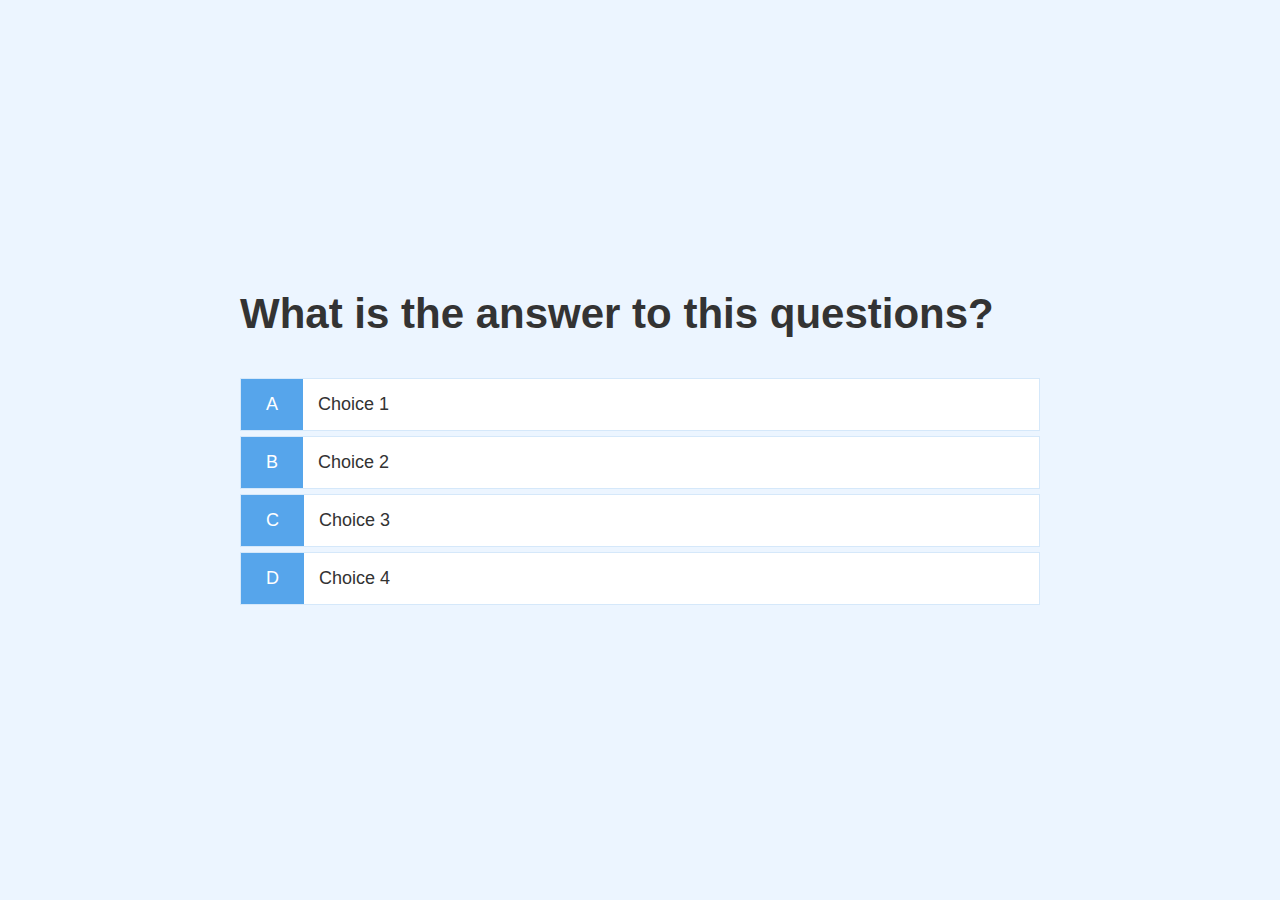
==== game.html @ 6f706d53 "create and style the game page" ====
<!DOCTYPE html>
<html lang="en">
<head>
  <meta charset="UTF-8">
  <meta http-equiv="X-UA-Compatible" content="IE=edge">
  <meta name="viewport" content="width=device-width, initial-scale=1.0">
  <title>QuizGame - Play</title>

  <link rel="stylesheet" href="app.css">
  <link rel="stylesheet" href="game.css">
</head>
<body>
  <div class="container">
    <div id="game" class="justify-center flex-column">
      <h2 id="question">What is the answer to this questions?</h2>
      <div class="choice-container">
        <p class="choice-prefix">A</p>
        <p class="choice-text">Choice 1</p>
      </div>
      <div class="choice-container">
        <p class="choice-prefix">B</p>
        <p class="choice-text">Choice 2</p>
      </div>
      <div class="choice-container">
        <p class="choice-prefix">C</p>
        <p class="choice-text">Choice 3</p>
      </div>
      <div class="choice-container">
        <p class="choice-prefix">D</p>
        <p class="choice-text">Choice 4</p>
      </div>
    </div>
  </div>
  <script src="game.js"></script>
</body>
</html>
---- app.css ----
:root {
  background-color: #ecf5ff;
  font-size: 62.5%;
}

*{
  box-sizing: border-box;
  font-family: Arial, Helvetica, sans-serif;
  margin: 0;
  padding: 0;
  color: #333;
}

h1,
h2,
h3,
h4 {
  margin-bottom: 1rem;
}

h1 {
  font-size: 5.4rem;
  color: #56a5eb;
  margin-bottom: 5rem;
}

h1 > span {
  font-size: 2.4rem;
  font-weight: 500;
}

h2 {
  font-size: 4.2rem;
  margin-bottom: 4rem;
  font-weight: 700;
}

h3 {
  font-size: 2.8rem;
  font-weight: 500;
}

/* Utilities */

.container{
  width: 100vw;
  height: 100vh;
  display: flex;
  justify-content: center;
  align-items: center;
  max-width: 80rem;
  margin: 0 auto;
}

.container > * {
  width: 100%;
}

.flex-column {
  display: flex;
  flex-direction: column;
}

.flex-center {
  justify-content: center;
  align-items: center;
}

.justify-center {
  justify-content: center;
}

.text-center {
  text-align: center;
}

.hidden {
  display: none;
}

/* Buttons */
.btn {
  font-size: 1.8rem;
  padding: 1rem 0;
  width: 20rem;
  text-align: center;
  border: 0.1rem solid #56a5eb;
  margin-bottom: 1rem;
  text-decoration: none;
  color: #56a5eb;
  background-color: white;
}

.btn:hover {
  cursor: pointer;
  box-shadow: 0 0.4rem 1.4rem 0 rgba(86, 185, 235, 0.5);
  transform: translateY(-0.1rem);
  transition: transform 150ms;
}

.btn[disabled]:hover {
  cursor: not-allowed;
  box-shadow: none;
  transform: none;
}
---- game.css ----
.choice-container {
  display: flex;
  margin-bottom: 0.5rem;
  width: 100%;
  font-size: 1.8rem;
  border: 0.1rem solid rgba(86, 165, 235, 0.25);
  background-color: white;
}

.choice-container:hover{
  cursor: pointer;
  box-shadow: 0 0.4rem 1.4rem 0 rgba(86, 185, 235, 0.5);
  transform: translateY(-0.1rem);
  transition: transform 150ms;
}

.choice-prefix {
  padding: 1.5rem 2.5rem;
  background-color: #56a5eb;
  color: white;
}

.choice-text {
  padding: 1.5rem;
}
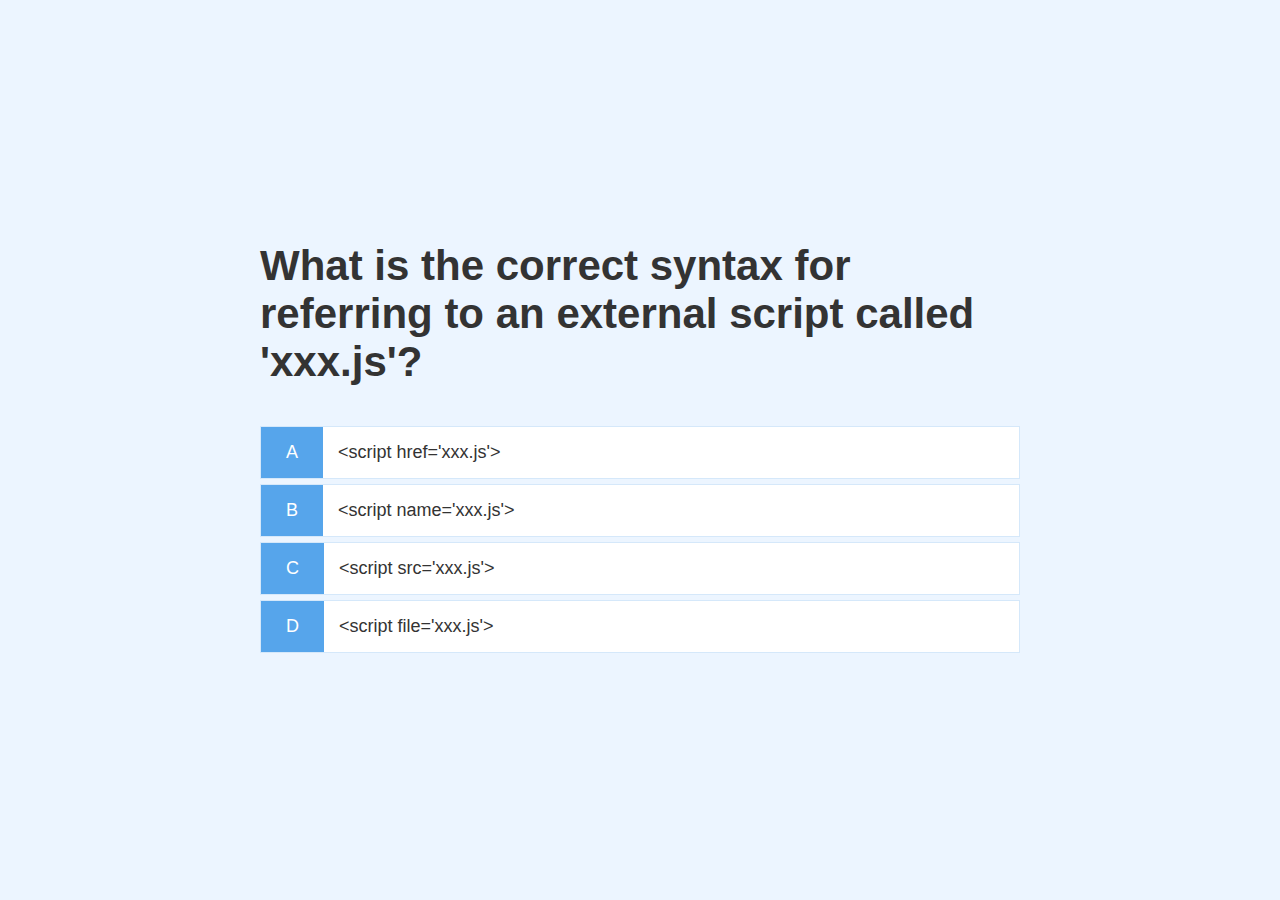
==== commit 06efd7bd: "Display Hard coded questions" ====
--- a/game.html
+++ b/game.html
@@ -15,19 +15,19 @@
       <h2 id="question">What is the answer to this questions?</h2>
       <div class="choice-container">
         <p class="choice-prefix">A</p>
-        <p class="choice-text">Choice 1</p>
+        <p class="choice-text" data-number="1">Choice 1</p>
       </div>
       <div class="choice-container">
         <p class="choice-prefix">B</p>
-        <p class="choice-text">Choice 2</p>
+        <p class="choice-text" data-number="2">Choice 2</p>
       </div>
       <div class="choice-container">
         <p class="choice-prefix">C</p>
-        <p class="choice-text">Choice 3</p>
+        <p class="choice-text" data-number="3">Choice 3</p>
       </div>
       <div class="choice-container">
         <p class="choice-prefix">D</p>
-        <p class="choice-text">Choice 4</p>
+        <p class="choice-text" data-number="4">Choice 4</p>
       </div>
     </div>
   </div>
--- a/app.css
+++ b/app.css
@@ -50,6 +50,7 @@
   align-items: center;
   max-width: 80rem;
   margin: 0 auto;
+  padding: 2rem;
 }
 
 .container > * {
--- a/game.css
+++ b/game.css
@@ -22,4 +22,5 @@
 
 .choice-text {
   padding: 1.5rem;
+  width: 100%;
 }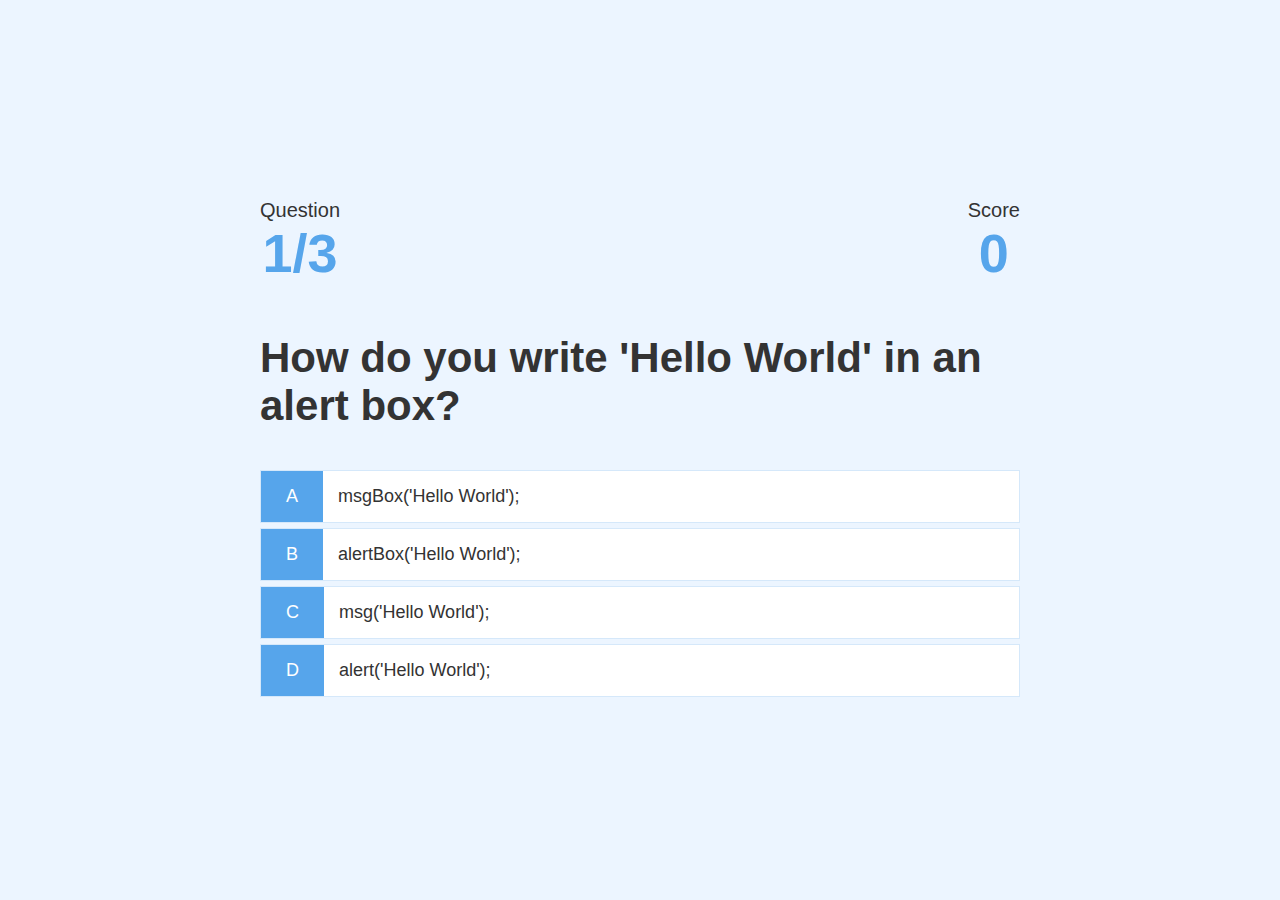
==== commit daf59646: "Create a Head's up display" ====
--- a/game.html
+++ b/game.html
@@ -12,6 +12,24 @@
 <body>
   <div class="container">
     <div id="game" class="justify-center flex-column">
+      <div id="hud">
+        <div id="hud-item">
+          <p class="hud-prefix">
+            Question
+          </p>
+          <h1 class="hud-main-text" id="questionCounter">
+            
+          </h1>
+        </div>
+        <div id="hud-item">
+          <p class="hud-prefix">
+            Score
+          </p>
+          <h1 class="hud-main-text" id="score">
+            0
+          </h1>
+        </div>
+      </div>
       <h2 id="question">What is the answer to this questions?</h2>
       <div class="choice-container">
         <p class="choice-prefix">A</p>
--- a/game.css
+++ b/game.css
@@ -23,4 +23,28 @@
 .choice-text {
   padding: 1.5rem;
   width: 100%;
+}
+
+.correct {
+  background-color: #28a745;
+}
+
+.incorrect {
+  background-color: red;
+}
+
+/* HUD */
+
+#hud {
+  display: flex;
+  justify-content: space-between;
+}
+
+.hud-prefix {
+  text-align: center;
+  font-size: 2rem;
+}
+
+.hud-main-text {
+  text-align: center;
 }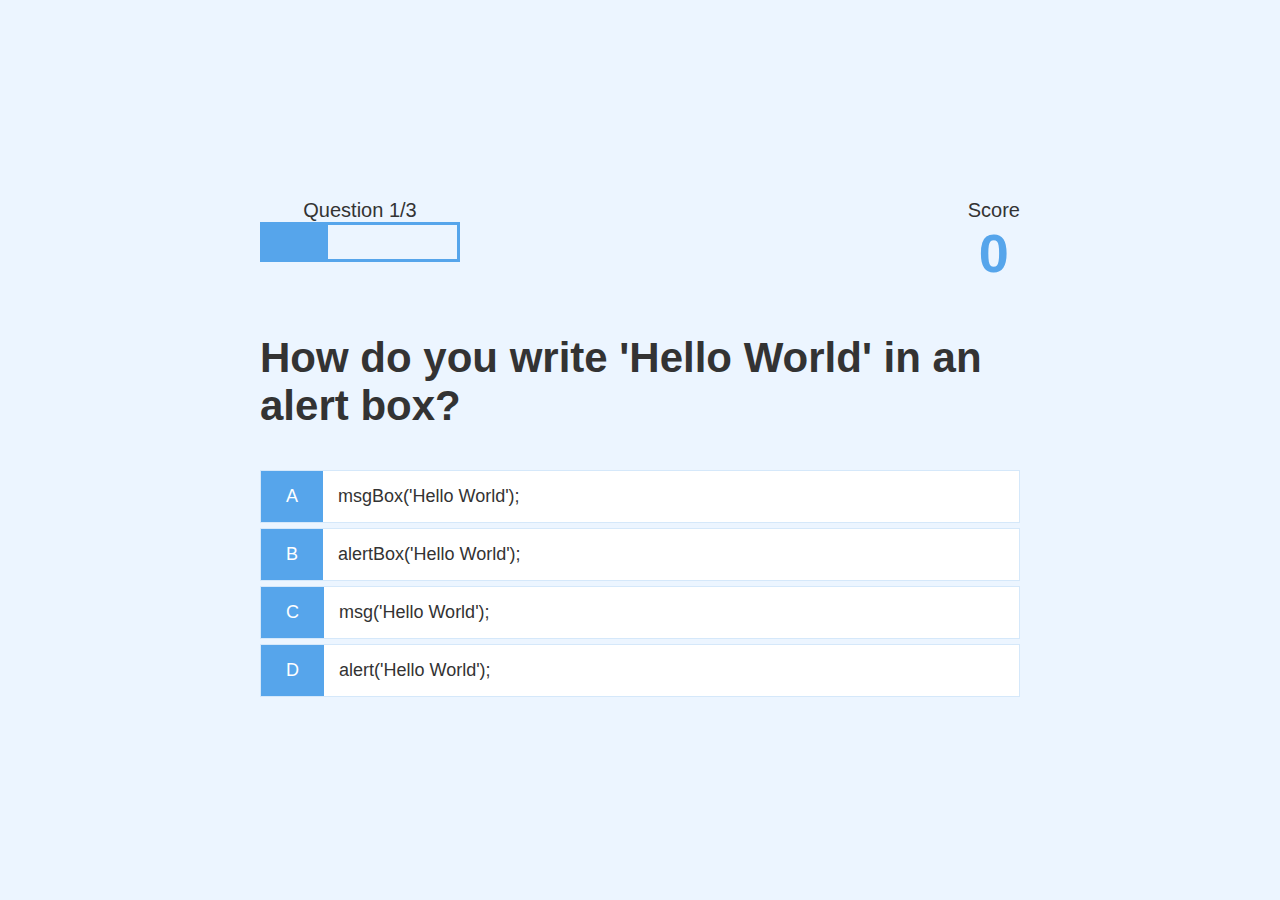
==== commit c538c6f5: "Create a Progress Bar" ====
--- a/game.html
+++ b/game.html
@@ -14,12 +14,15 @@
     <div id="game" class="justify-center flex-column">
       <div id="hud">
         <div id="hud-item">
-          <p class="hud-prefix">
+          <p id="progressText"class="hud-prefix">
             Question
           </p>
-          <h1 class="hud-main-text" id="questionCounter">
+          <div id="progressBar">
+            <div id="progressBarFull"></div>
+          </div>
+          <!-- <h1 class="hud-main-text" id="questionCounter">
             
-          </h1>
+          </h1> -->
         </div>
         <div id="hud-item">
           <p class="hud-prefix">
--- a/game.css
+++ b/game.css
@@ -47,4 +47,16 @@
 
 .hud-main-text {
   text-align: center;
+}
+
+#progressBar {
+  width: 20rem;
+  height: 4rem;
+  border: 0.3rem solid #56a5eb;
+}
+
+#progressBarFull {
+  height: 3.4rem;
+  background-color: #56a5eb;
+  width: 0%;
 }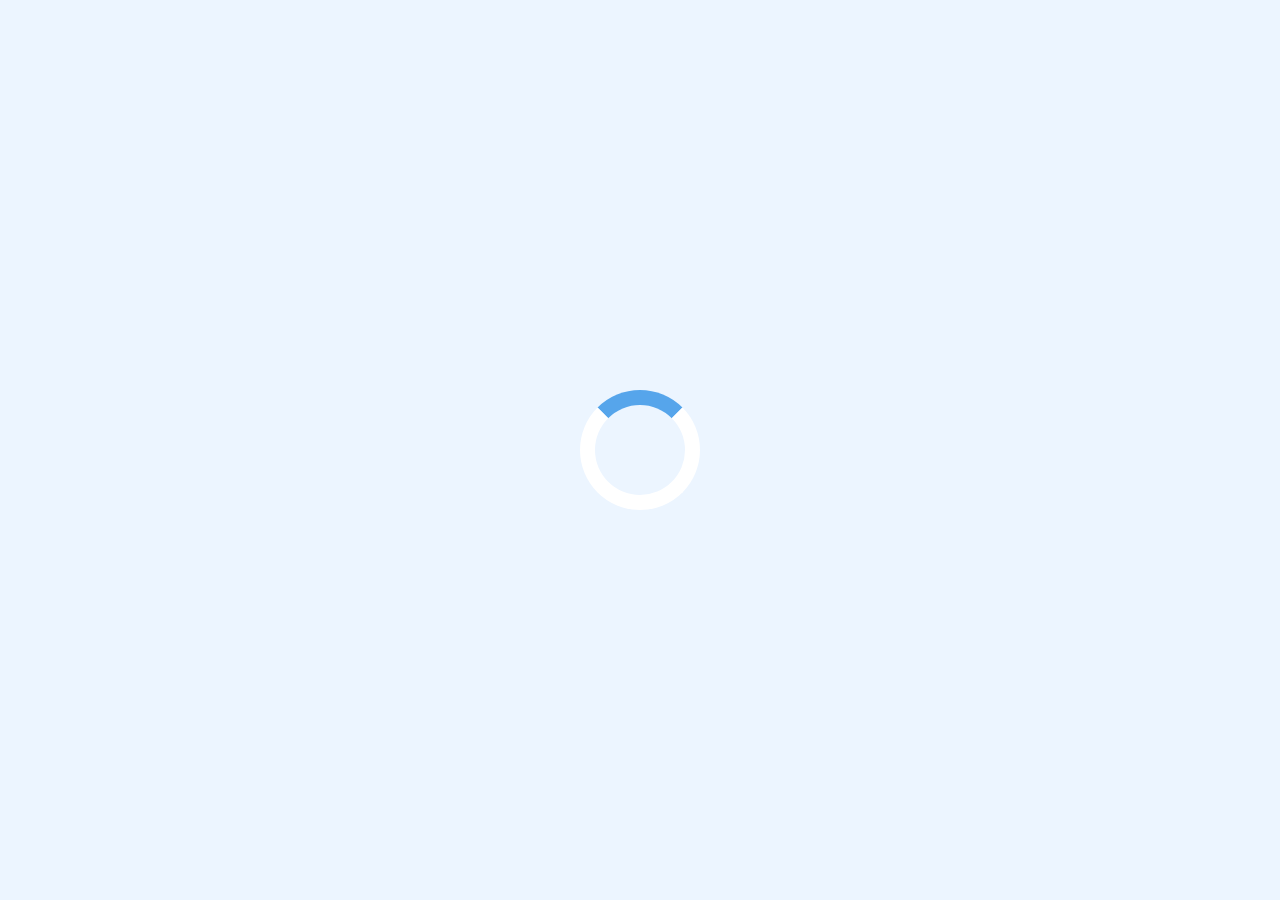
==== commit 40021ad1: "Create a spinning loader" ====
--- a/game.html
+++ b/game.html
@@ -11,7 +11,8 @@
 </head>
 <body>
   <div class="container">
-    <div id="game" class="justify-center flex-column">
+    <div id="loader"></div>
+    <div id="game" class="justify-center flex-column hidden">
       <div id="hud">
         <div id="hud-item">
           <p id="progressText"class="hud-prefix">
@@ -33,22 +34,22 @@
           </h1>
         </div>
       </div>
-      <h2 id="question">What is the answer to this questions?</h2>
+      <h2 id="question"></h2>
       <div class="choice-container">
         <p class="choice-prefix">A</p>
-        <p class="choice-text" data-number="1">Choice 1</p>
+        <p class="choice-text" data-number="1"></p>
       </div>
       <div class="choice-container">
         <p class="choice-prefix">B</p>
-        <p class="choice-text" data-number="2">Choice 2</p>
+        <p class="choice-text" data-number="2"></p>
       </div>
       <div class="choice-container">
         <p class="choice-prefix">C</p>
-        <p class="choice-text" data-number="3">Choice 3</p>
+        <p class="choice-text" data-number="3"></p>
       </div>
       <div class="choice-container">
         <p class="choice-prefix">D</p>
-        <p class="choice-text" data-number="4">Choice 4</p>
+        <p class="choice-text" data-number="4"></p>
       </div>
     </div>
   </div>
--- a/game.css
+++ b/game.css
@@ -53,10 +53,30 @@
   width: 20rem;
   height: 4rem;
   border: 0.3rem solid #56a5eb;
+  margin-top: 1.5rem;
 }
-
+    
 #progressBarFull {
   height: 3.4rem;
   background-color: #56a5eb;
   width: 0%;
+}
+
+/* LOADER */
+#loader {
+  border: 1.5rem solid white;
+  border-radius: 50%;
+  border-top: 1.5rem solid #56a5eb;
+  width: 12rem;
+  height: 12rem;
+  animation: spin 2s linear infinite;
+}
+
+@keyframes spin {
+  0% {
+    transform: rotate(0deg);
+  }
+  100% {
+    transform: rotate(360deg);
+  }
 }